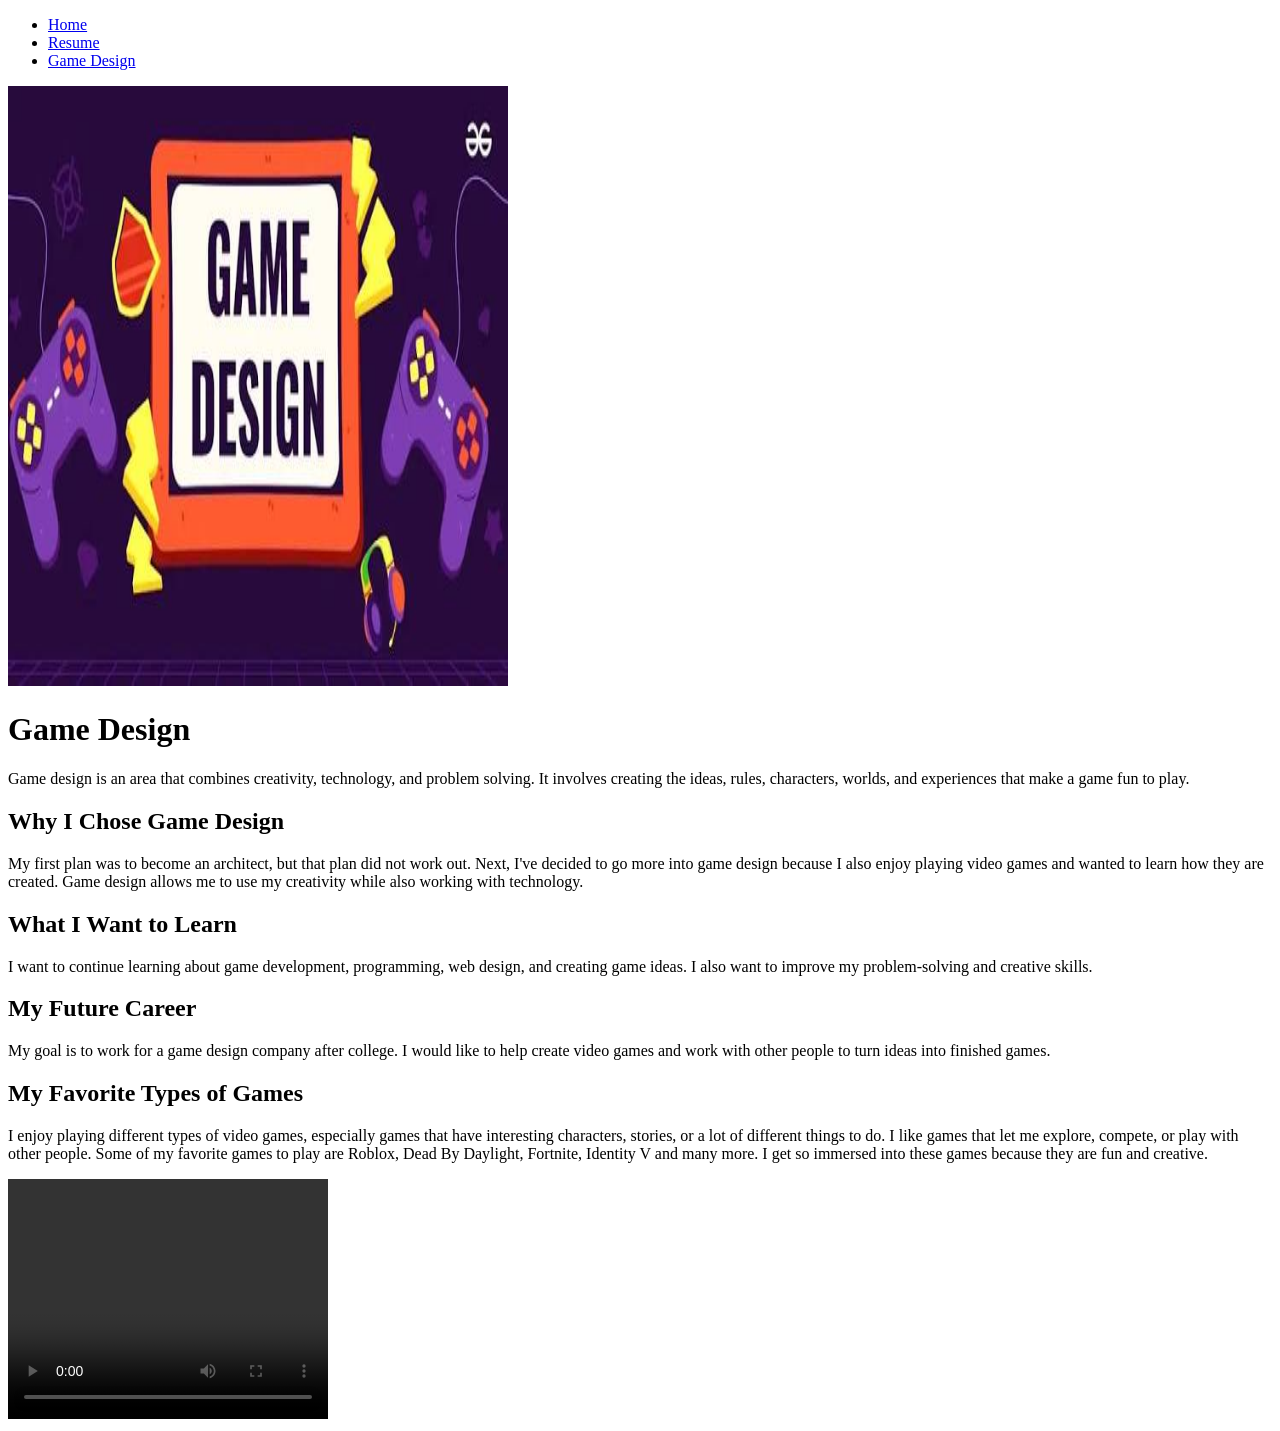
==== page3.html @ e44ab878 "Add files via upload" ====
<!DOCTYPE html>
<html lang="en">
  <head>
    <meta charset="UTF-8">
    <title>Game Design</title>
    <link rel="stylesheet" href="css/styles.css">
  </head>

    <body class="personal-page">
    <nav>
      <ul>
        <li><a href="index.html">Home</a></li>
        <li><a href="resume.html">Resume</a></li>
        <li><a href="page3.html">Game Design</a></li>
      </ul>
    </nav>

    <main class="personal-content">

<img src="IMG_5847.jpeg" alt="notes" width="500" height="600">

<h1>Game Design</h1>

<p>
  Game design is an area that combines creativity, technology, and
  problem solving. It involves creating the ideas, rules, characters,
  worlds, and experiences that make a game fun to play.
</p>

<h2>Why I Chose Game Design</h2>

<p>
  My first plan was to become an architect, but that plan did not work
  out. Next, I've decided to go more into game design because I also enjoy playing video games and
  wanted to learn how they are created. Game design allows me to use my
  creativity while also working with technology.
</p>

<h2>What I Want to Learn</h2>

<p>
  I want to continue learning about game development, programming, web
  design, and creating game ideas. I also want to improve my problem-solving
  and creative skills.
</p>

<h2>My Future Career</h2>

<p>
  My goal is to work for a game design company after college. I would like
  to help create video games and work with other people to turn ideas into
  finished games.
</p>

<h2>My Favorite Types of Games</h2>

<p>
  I enjoy playing different types of video games, especially games that
  have interesting characters, stories, or a lot of different things to do. I like games that
  let me explore, compete, or play with other people. Some of my favorite games to play are Roblox, Dead By Daylight, 
  Fortnite, Identity V and many more. I get so immersed into these games because they are fun and creative. 
</p>

<video width="320" height="240" controls>
  <source src="Chameleons.mp4" type="video/mp4">
  <source src="Chameleons.mp4" type="video/ogg">
</video>

</main>
</body>
</html>
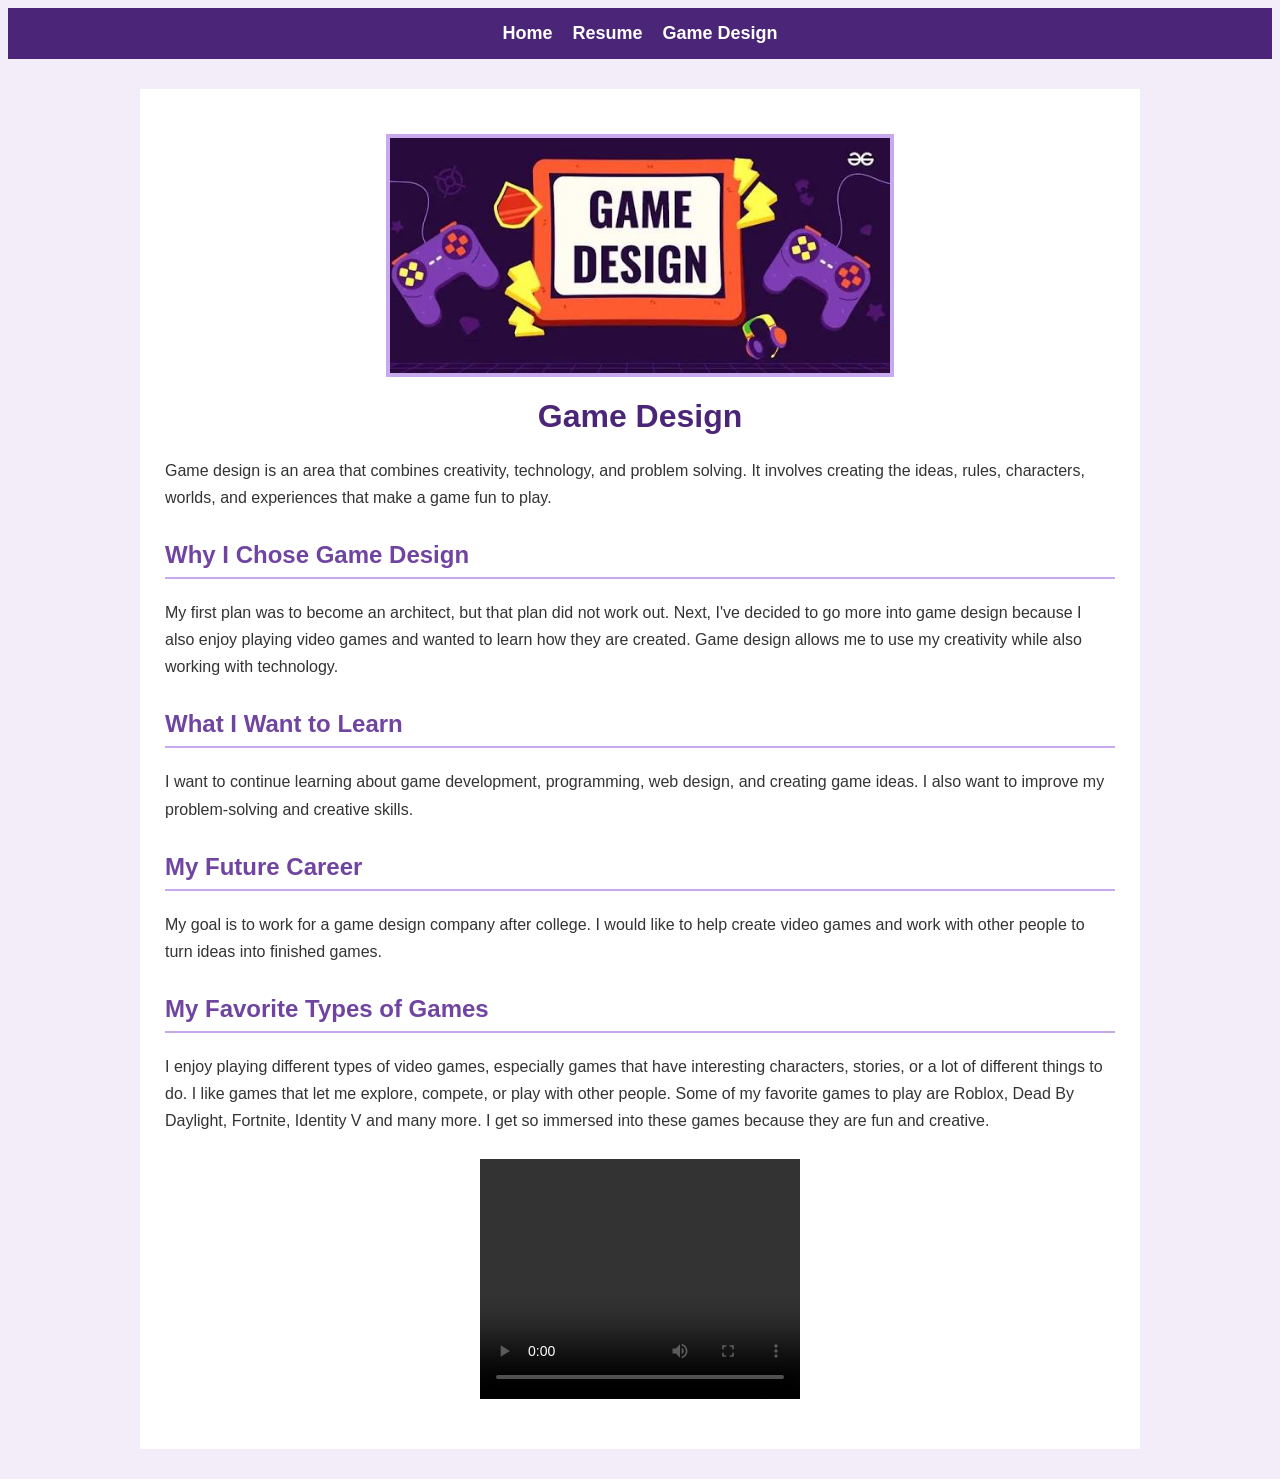
==== commit 76faa189: "Add script tag for script.js in page3.html" ====
--- a/page3.html
+++ b/page3.html
@@ -4,6 +4,7 @@
     <meta charset="UTF-8">
     <title>Game Design</title>
     <link rel="stylesheet" href="css/styles.css">
+    <script src="script.js" defer></script>
   </head>
 
     <body class="personal-page">
@@ -68,4 +69,4 @@
 
 </main>
 </body>
-</html>+</html>
--- a/css/styles.css
+++ b/css/styles.css
@@ -0,0 +1,216 @@
+
+/* Navigation for all three pages */
+nav ul {
+  list-style: none;
+  display: flex;
+  justify-content: center;
+  gap: 30px;
+  padding: 15px;
+  margin: 0;
+  background-color: #4b2678;
+}
+
+nav a {
+  color: white;
+  text-decoration: none;
+  font-weight: bold;
+  font-size: 18px;
+}
+
+nav a:hover {
+  color: #e0c8ff;
+}
+
+/* Home Page */
+
+/* Style 1 */
+.home-page {
+  background-color: #f3edfa;
+  color: #333333;
+  font-family: Arial, sans-serif;
+}
+
+/* Style 2 */
+.home-content {
+  width: 85%;
+  max-width: 1000px;
+  margin: 30px auto;
+  padding: 25px;
+  background-color: white;
+}
+
+/* Style 3 */
+.home-content h1 {
+  color: #4b2678;
+  text-align: center;
+}
+
+/* Style 4 */
+.home-content h2 {
+  color: #7044a1;
+  border-bottom: 2px solid #c9a9ed;
+  padding-bottom: 8px;
+}
+
+/* Style 5 */
+.home-content img {
+  display: block;
+  max-width: 100%;
+  height: auto;
+  margin: 20px auto;
+  border: 4px solid #c9a9ed;
+}
+
+/* Style 6 */
+.home-content p {
+  line-height: 1.7;
+  font-size: 16px;
+}
+
+/* Style 7 */
+.home-content li {
+  margin-bottom: 10px;
+}
+
+
+/* Resume Page */
+
+/* Style 1 */
+.resume-page {
+  background-color: #eee7f5;
+  color: #333333;
+  font-family: Arial, sans-serif;
+}
+
+/* Style 2 */
+.resume-content {
+  width: 850px;
+  margin: 30px auto;
+  padding: 30px;
+  background-color: white;
+}
+
+/* Style 3 */
+.resume-content h1 {
+  color: #4b2678;
+  text-align: center;
+  font-size: 32px;
+}
+
+/* Style 4 */
+.resume-content h2 {
+  color: #7044a1;
+  border-bottom: 2px solid #c9a9ed;
+  padding-bottom: 8px;
+  margin-top: 30px;
+}
+
+/* Style 5 */
+.resume-content img {
+  display: block;
+  margin: 20px auto;
+  border: 4px solid #c9a9ed;
+}
+
+/* Style 6 */
+.resume-content p {
+  line-height: 1.7;
+  margin-bottom: 15px;
+}
+
+/* Style 7 */
+.resume-content li {
+  margin-bottom: 10px;
+}
+
+/* Game Design Page */
+
+/* Style 1 */
+.personal-page {
+  background-color: #f3edfa;
+  color: #333333;
+  font-family: Arial, sans-serif;
+}
+
+/* Style 2 */
+.personal-content {
+  width: 90%;
+  max-width: 1000px;
+  margin: 30px auto;
+  padding: 25px;
+  background-color: white;
+  box-sizing: border-box;
+}
+
+/* Style 3 */
+.personal-content h1 {
+  color: #4b2678;
+  text-align: center;
+  font-size: 32px;
+}
+
+/* Style 4 */
+.personal-content h2 {
+  color: #7044a1;
+  border-bottom: 2px solid #c9a9ed;
+  padding-bottom: 8px;
+  margin-top: 30px;
+}
+
+/* Style 5 */
+.personal-content img {
+  display: block;
+  max-width: 100%;
+  height: auto;
+  margin: 20px auto;
+  border: 4px solid #c9a9ed;
+}
+
+/* Style 6 */
+.personal-content p {
+  line-height: 1.7;
+  font-size: 16px;
+}
+
+/* Style 7 */
+.personal-content video {
+  display: block;
+  max-width: 100%;
+  margin: 25px auto;
+}
+
+/* Media Query 1: Medium screens */
+@media screen and (min-width: 600px) {
+    .home-content {
+        width: 90%;
+        padding: 30px;
+        box-sizing: border-box;
+    }
+
+    .home-content img {
+        max-width: 100%;
+        height: auto;
+    }
+
+    nav ul {
+        gap: 20px;
+    }
+}
+
+/* Media Query 2: Large screens */
+@media screen and (min-width: 1000px) {
+    .home-content {
+        width: 85%;
+        max-width: 1000px;
+        padding: 25px;
+    }
+
+    .home-content img {
+        max-width: 100%;
+        height: auto;
+    }
+
+    nav a {
+        font-size: 18px;
+    }
+}
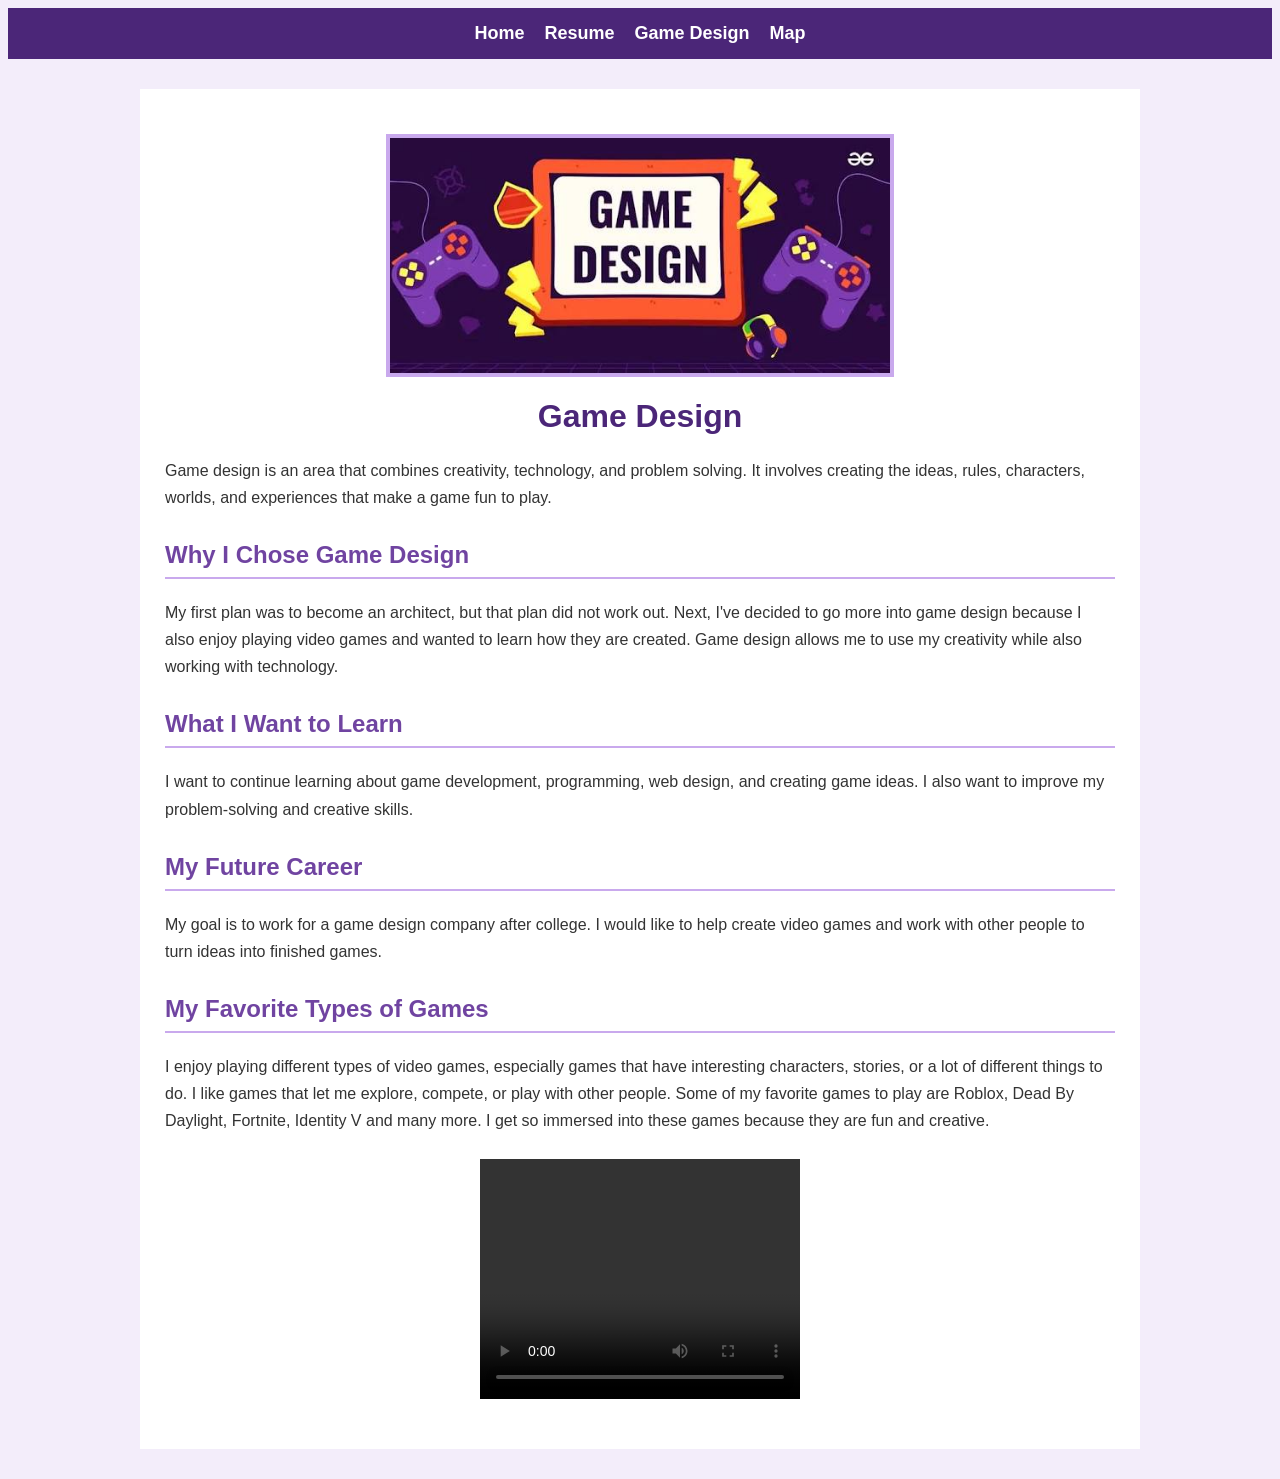
==== commit 7427fa33: "Add link to Map in navigation menu" ====
--- a/page3.html
+++ b/page3.html
@@ -13,6 +13,7 @@
         <li><a href="index.html">Home</a></li>
         <li><a href="resume.html">Resume</a></li>
         <li><a href="page3.html">Game Design</a></li>
+        <li><a href="map.html">Map</a></li>
       </ul>
     </nav>
 
